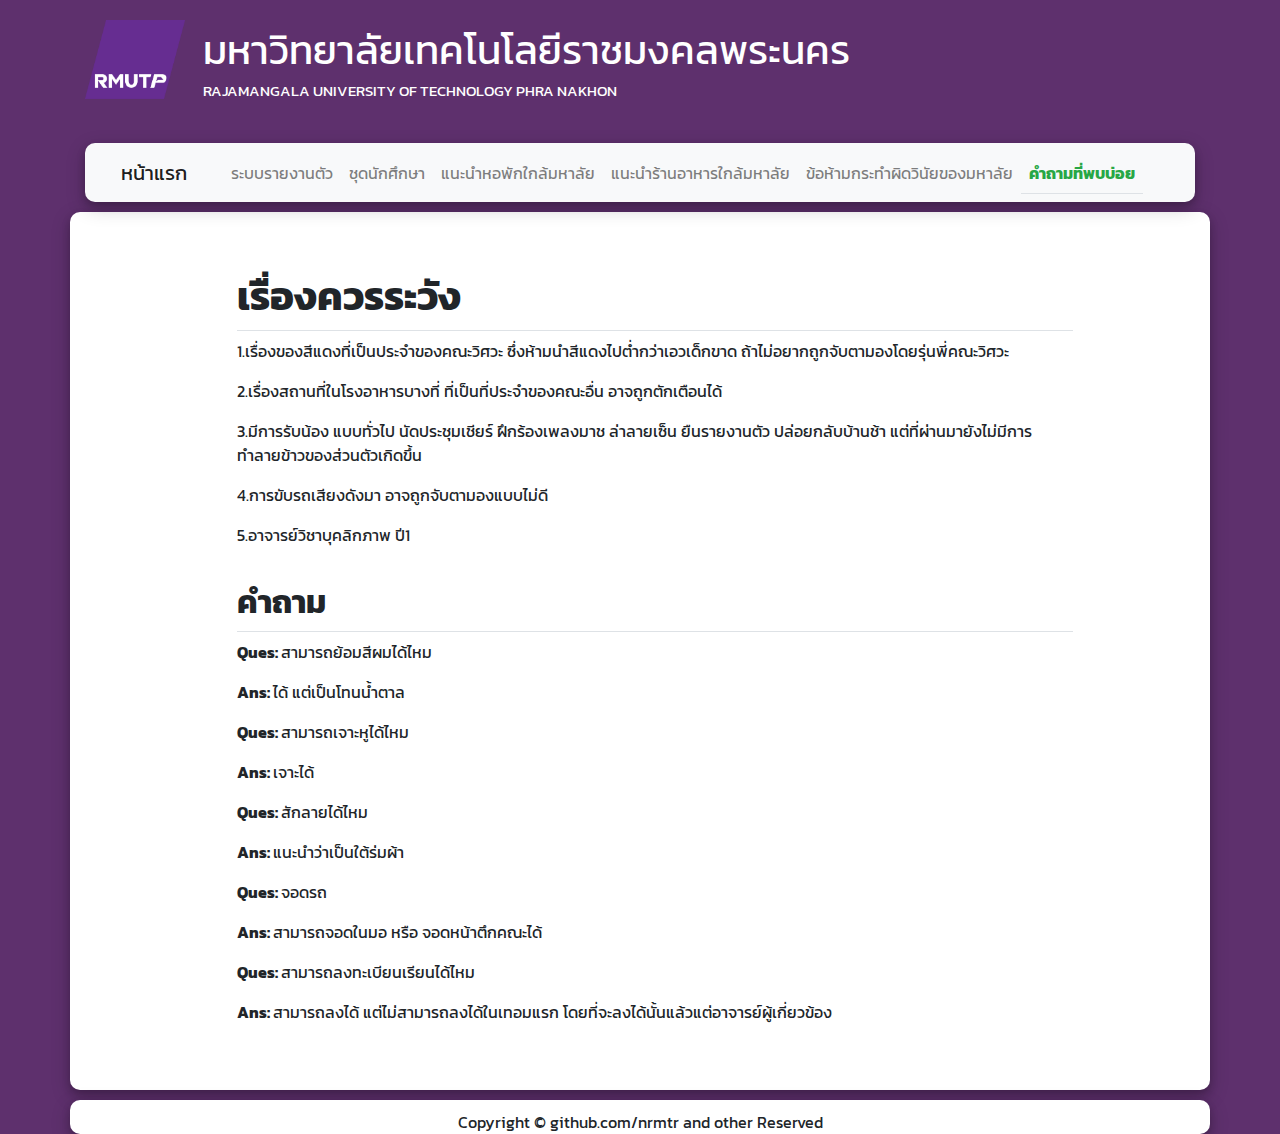
==== fqa.html @ 042b8f0c "first commit" ====
<!DOCTYPE html>
<html lang="en">
<head>
    <meta charset="UTF-8">
    <meta http-equiv="X-UA-Compatible" content="IE=edge">
    <meta name="viewport" content="width=device-width, initial-scale=1.0, shrink-to-fit=no">
    <title>มหาวิทยาลัยเทคโนโลยีราชมงคลพระนคร</title>
    <!--Bootstrap CDN-->
    <link rel="stylesheet" href="https://maxcdn.bootstrapcdn.com/bootstrap/4.0.0/css/bootstrap.min.css" integrity="sha384-Gn5384xqQ1aoWXA+058RXPxPg6fy4IWvTNh0E263XmFcJlSAwiGgFAW/dAiS6JXm" crossorigin="anonymous">
    <!--CSS Style-->
    <link rel="stylesheet" href="css/style.css">
    <!--Google Font-->
    <link rel="preconnect" href="https://fonts.googleapis.com">
    <link rel="preconnect" href="https://fonts.gstatic.com" crossorigin>
    <link href="https://fonts.googleapis.com/css2?family=Kanit&display=swap" rel="stylesheet">
    <!--Fontawesome-->
    <link rel="stylesheet" href="https://pro.fontawesome.com/releases/v5.10.0/css/all.css" integrity="sha384-AYmEC3Yw5cVb3ZcuHtOA93w35dYTsvhLPVnYs9eStHfGJvOvKxVfELGroGkvsg+p" crossorigin="anonymous"/>
</head>
<body>
    <!--Header-->
    <head>
        <div class="container">
            <div class="row alin-items-center">
                <div class="col-sm-9">
                    <div class="box-logo">
                        <a href="index.html">
                            <span class="logo-img">
                                <img src="img/logo/logo-2.png" alt="" style="width: 100px; padding-top: 20px;">
                            </span>
                            <span class="logo-text">
                                <span class="logo-text-th">มหาวิทยาลัยเทคโนโลยีราชมงคลพระนคร</span>
                                <span class="logo-text-en">RAJAMANGALA UNIVERSITY OF TECHNOLOGY PHRA NAKHON</span>
                            </span>
                        </a>
                    </div>                    
                </div>
                <div class="col-sm-3" style="float: right; padding-top: 20px;">
                    <div class="top-social">
                        <div class="list-line">
                            <ul class="list-inline alin-items-center">
                                <li><a href="https://www.facebook.com/RmutpFB"><i class="fab fa-facebook fa-2x"></i></a></li>
                                <li><a href="https://www.instagram.com/rmutpig/"><i class="fab fa-instagram fa-2x"></i></a></li>
                                <li><a href="https://twitter.com/rmutp_twit"><i class="fab fa-twitter fa-2x"></i></a></li>
                            </ul>
                        </div>
                    </div>
                </div>                  
            </div>
               
        </div>
    </head>

    <!--Main content-->
    <main>
      <!--Navbar-->
        <div class="container" id="navbar-box">
            <nav class="navbar navbar-expand-lg navbar-light bg-light alin-items-center" id="navbar">
                <a class="navbar-brand" href="index.html" style="padding-left: 20px;">หน้าแรก</a>
                <button class="navbar-toggler" type="button" data-toggle="collapse" data-target="#navbarNavAltMarkup" aria-controls="navbarNavAltMarkup" aria-expanded="false" aria-label="Toggle navigation">
                  <span class="navbar-toggler-icon"></span>
                </button>
                <div class="collapse navbar-collapse" id="navbarNavAltMarkup">
                  <div class="navbar-nav alin-items-center" style="padding-left: 20px;">
                    <a class="nav-item nav-link " href="reporting-system.html">ระบบรายงานตัว <span class="sr-only">(current)</span></a>
                    <a class="nav-item nav-link " href="student-uniform.html">ชุดนักศึกษา</a>
                    <a class="nav-item nav-link " href="recommand-dormitories-univ.html">แนะนำหอพักใกล้มหาลัย</a>
                    <a class="nav-item nav-link " href="recommand-resturants-univ.html">แนะนำร้านอาหารใกล้มหาลัย</a>
                    <a class="nav-item nav-link " href="univ-practice.html">ข้อห้ามกระทำผิดวินัยของมหาลัย</a>
                    <a class="nav-item nav-link active text-success font-weight-bold border-bottom" href="fqa.html">คำถามที่พบบ่อย</a>
                  </div>
                </div>
              </nav>
        </div>

        <!--Content-->
        <div class="container" id="content">
            <div class="row">
                <div class="col-md-12 content-center" id="content-info-fpa">
                    <div class="container d-flex justify-content-center" >
                        <div class="col-md-10">
                                <h1 class="font-weight-bold border-bottom" style="padding-bottom: 10px;">เรื่องควรระวัง</h1>
                                <p>1.เรื่องของสีแดงที่เป็นประจำของคณะวิศวะ ซึ่งห้ามนำสีแดงไปต่ำกว่าเอวเด็กขาด ถ้าไม่อยากถูกจับตามองโดยรุ่นพี่คณะวิศวะ</p>
                                <p>2.เรื่องสถานที่ในโรงอาหารบางที่ ที่เป็นที่ประจำของคณะอื่น อาจถูกตักเตือนได้</p>
                                <p>3.มีการรับน้อง แบบทั่วไป นัดประชุมเชียร์ ฝึกร้องเพลงมาช ล่าลายเซ็น ยืนรายงานตัว ปล่อยกลับบ้านช้า แต่ที่ผ่านมายังไม่มีการทำลายข้าวของส่วนตัวเกิดขึ้น</p>
                                <p>4.การขับรถเสียงดังมา อาจถูกจับตามองแบบไม่ดี</p>
                                <p style="padding-bottom: 20px;">5.อาจารย์วิชาบุคลิกภาพ ปี1 </p>

                                <h2 class="font-weight-bold border-bottom" style="padding-bottom: 10px;">คำถาม</h2>
                                <p><span class="font-weight-bold">Ques: </span>สามารถย้อมสีผมได้ไหม</p>
                                <p><span class="font-weight-bold">Ans:  </span>ได้ แต่เป็นโทนน้ำตาล</p>
                                <p><span class="font-weight-bold">Ques: </span>สามารถเจาะหูได้ไหม </p>
                                <p><span class="font-weight-bold">Ans:  </span>เจาะได้</p>
                                <p><span class="font-weight-bold">Ques: </span>สักลายได้ไหม</p>
                                <p><span class="font-weight-bold">Ans:  </span>แนะนำว่าเป็นใต้ร่มผ้า</p>
                                <p><span class="font-weight-bold">Ques: </span>จอดรถ</p>
                                <p><span class="font-weight-bold">Ans:  </span>สามารถจอดในมอ หรือ จอดหน้าตึกคณะได้</p>
                                <p><span class="font-weight-bold">Ques: </span>สามารถลงทะเบียนเรียนได้ไหม</p>
                                <p><span class="font-weight-bold">Ans:  </span>สามารถลงได้ แต่ไม่สามารถลงได้ในเทอมแรก โดยที่จะลงได้นั้นแล้วแต่อาจารย์ผู้เกี่ยวข้อง</p>
 
                        </div>
                    </div>
                </div>
            </div>
        </div>
    </main>

    <!--Footer-->
    <footer>
      <div class="container" id="footer">
        <div class="row justify-content-center">
          <div class="col--sm-4">
            <span>Copyright © github.com/nrmtr and other Reserved</span>
          </div>

        </div>

        </div>
      </div>
    </footer>
    <!--Optional JavaScript-->
    <!--JQuery first, then Poper.js, ten Bootstrap JS-->
    <script src="https://code.jquery.com/jquery-3.2.1.slim.min.js" integrity="sha384-KJ3o2DKtIkvYIK3UENzmM7KCkRr/rE9/Qpg6aAZGJwFDMVNA/GpGFF93hXpG5KkN" crossorigin="anonymous"></script>
    <script src="https://cdnjs.cloudflare.com/ajax/libs/popper.js/1.12.9/umd/popper.min.js" integrity="sha384-ApNbgh9B+Y1QKtv3Rn7W3mgPxhU9K/ScQsAP7hUibX39j7fakFPskvXusvfa0b4Q" crossorigin="anonymous"></script>
    <script src="https://maxcdn.bootstrapcdn.com/bootstrap/4.0.0/js/bootstrap.min.js" integrity="sha384-JZR6Spejh4U02d8jOt6vLEHfe/JQGiRRSQQxSfFWpi1MquVdAyjUar5+76PVCmYl" crossorigin="anonymous"></script>
</body>
</html>
---- css/style.css ----
body {
    font-family: 'Kanit', sans-serif;
    background-color: #5e306d;
    position: relative;
}

.logo-text {
    float: right;
    padding-top: 20px;
    padding-right: 60px;
}

/* Box Logo Text */
.logo-text-th {
    font-size: 40px;
    color: white;

}

.logo-text-en {
    font-size: 15px;
    display: block;
    color: white;
    padding-top: -5px;
}

/* Contact */
.top-social {
    display: flex;
    padding-top: 20px;
    padding-left: 60px;
}

ul.list-line {
    list-style-type: none;
    margin: 0;
    padding: 0;
}

li {
    display: inline;
    margin-right: 10px;
}

/* About navbar */

#navbar-box {
    padding-top: 30px;
    position: sticky;
}

#navbar {
    border-radius: 10px;
    background-color: white;
    box-shadow: 0 4px 8px 0 rgba(0, 0, 0, 0.2), 0 6px 20px 0 rgba(0, 0, 0, 0.19);
    padding-top: 10px;
}

.nav-item:hover {
    box-shadow: 0 0 20px black;
    border-radius: 10px;

}


/* About content any page */
main {
    margin-top: 10px;
}

.container#content {
    background-color: white;
    border-radius: 10px;
    box-shadow: 0 4px 8px 0 rgba(0, 0, 0, 0.2), 0 6px 20px 0 rgba(0, 0, 0, 0.19);
    padding-top: 10px;
    margin-top: 10px;
}

.col-md-12#content-info-1 {
    margin-top: 0;
    margin-left: 0;
    margin-right: 0;
    margin-bottom: 0;
    padding-top: 50px;
    padding-left: 50px;
    padding-right: 20px;
    padding-bottom: 50px;
}



/* Page Uniform student */
#content-uniform {
    padding-top: 60px;
}




/* Page FQA */

.col-md-12#content-info-fpa {
    margin-top: 0;
    margin-left: 0;
    margin-right: 0;
    margin-bottom: 0;
    padding-top: 50px;
    padding-left: 50px;
    padding-right: 20px;
    padding-bottom: 50px;
}

/* Page reporting */

#content-info-reporting-system {
    padding-top: 50px;
}

/* Page dormitories */

#content-info-gradsara {
    padding-top: 50px;
}

#content-info-laddawan {
    padding-top: 50px;
}

#content-info-the-north {
    padding-top: 50px;
}

#content-info-bann-sin-suk {
    padding-top: 50px;
}

#content-info-the-paj-sa-wang {
    padding-top: 50px;
}

#content-info-tean-mansion {
    padding-top: 50px;
}

#content-info-matulodtown {
    padding-top: 50px;
}

#content-info-nitibukkul {
    padding-top: 50px;
}

#content-info-rama-5-place {
    padding-top: 50px;
}

#content-info-sombul-pinyo {
    padding-top: 50px;
}

#content-info-sy-jaroensuk {
    padding-top: 50px;
    padding-bottom: 100px;
}



/* Page resturrants */
#content-info-restur-bann-sin-suk {
    padding-top: 50px;
}

#content-info-restur-beer-fired-rice-crab {
    padding-top: 50px;
}

#content-info-restur-charm-chicken {
    padding-top: 50px;
}

#content-info-restur-jo-shabu {
    padding-top: 50px;
}

#content-info-restur-kho-kun {
    padding-top: 50px;
}

#content-info-restur-khong-tib {
    padding-top: 50px;
}

#content-info-restur-o-yua {
    padding-top: 50px;
}

#content-info-restur-pa-ja-roen {
    padding-top: 50px;
}

#content-info-restur-rim-suan {
    padding-top: 50px;
}

#content-info-restur-rocket {
    padding-top: 50px;
}

#content-info-restur-rung-kub-pa {
    padding-top: 50px;
}

#content-info-restur-smo-cafe {
    padding-top: 50px;
}

#content-info-restur-studio-70-cafe {
    padding-top: 50px;
}

#content-info-restur-the-north {
    padding-top: 50px;
}

#content-info-restur-rim-suan {
    padding-top: 50px;
}

#content-info-restur-timber-cafe {
    padding-top: 50px;
}

#content-info-restur-waiting-floor {
    padding-top: 50px;
}

#content-info-restur-wa-grill {
    padding-top: 50px;
}

#content-info-restur-zaru-shushi {
    padding-top: 50px;
    padding-bottom: 100px;
}

/* About footer any page */
#footer {
    background-color: white;
    border-radius: 10px;
    box-shadow: 0 4px 8px 0 rgba(0, 0, 0, 0.2), 0 6px 20px 0 rgba(0, 0, 0, 0.19);
    padding-top: 10px;
    margin-top: 10px;
}
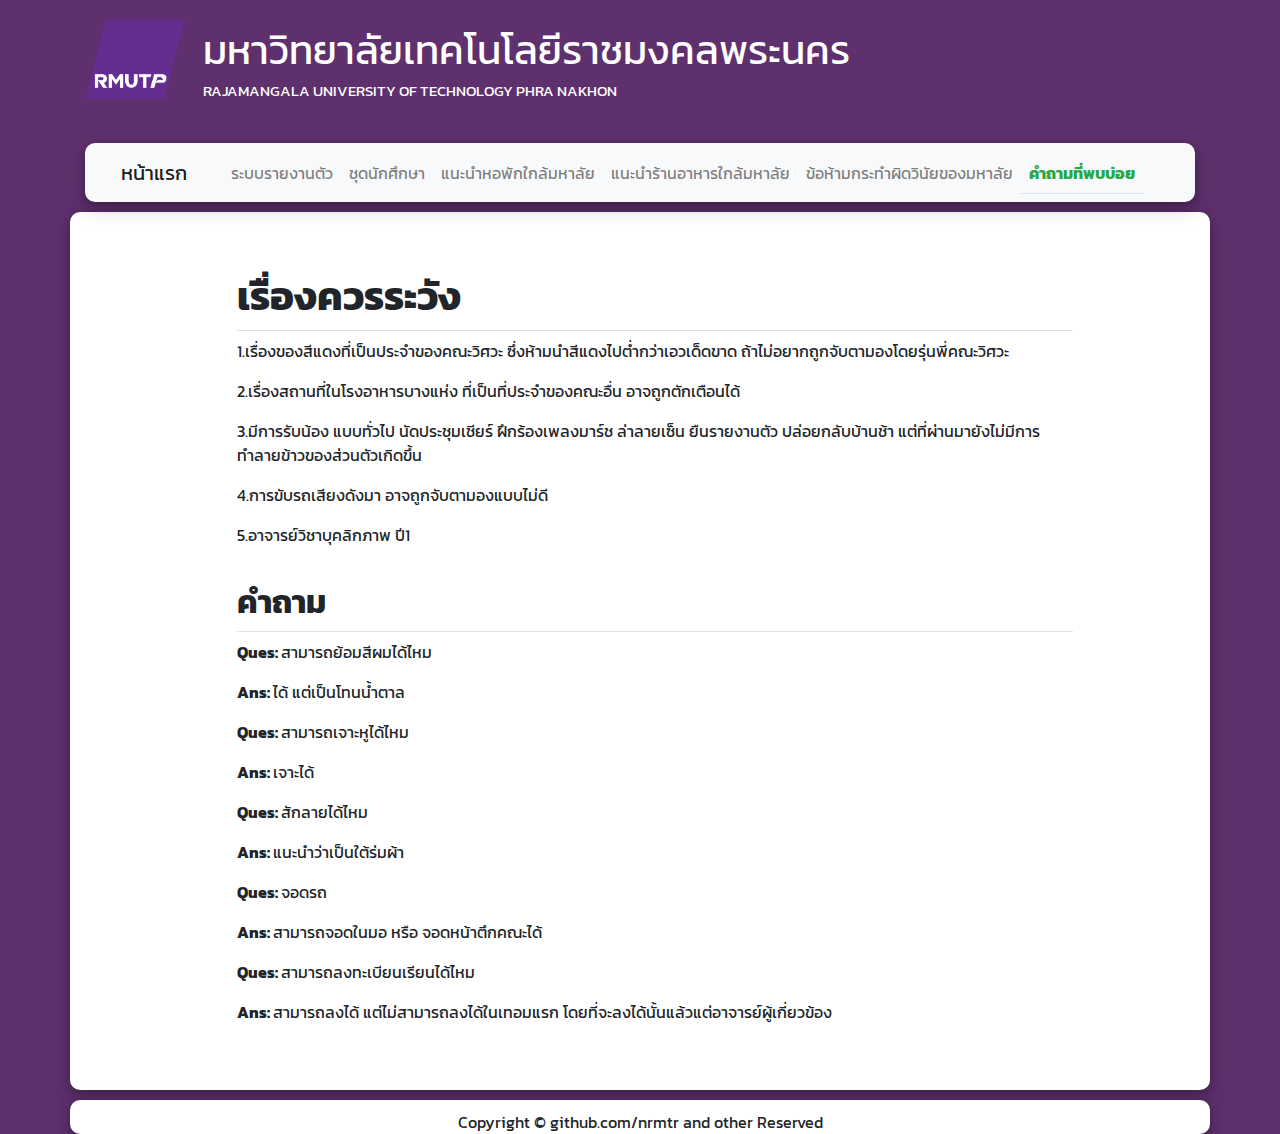
==== commit 3598b53f: "fixed text add favicon" ====
--- a/fqa.html
+++ b/fqa.html
@@ -15,6 +15,8 @@
     <link href="https://fonts.googleapis.com/css2?family=Kanit&display=swap" rel="stylesheet">
     <!--Fontawesome-->
     <link rel="stylesheet" href="https://pro.fontawesome.com/releases/v5.10.0/css/all.css" integrity="sha384-AYmEC3Yw5cVb3ZcuHtOA93w35dYTsvhLPVnYs9eStHfGJvOvKxVfELGroGkvsg+p" crossorigin="anonymous"/>
+    <!-- icon in tab -->
+    <link rel="shortcut icon" type="image/ico" href="img/logo/logo-2.ico">
 </head>
 <body>
     <!--Header-->
@@ -55,18 +57,18 @@
       <!--Navbar-->
         <div class="container" id="navbar-box">
             <nav class="navbar navbar-expand-lg navbar-light bg-light alin-items-center" id="navbar">
-                <a class="navbar-brand" href="index.html" style="padding-left: 20px;">หน้าแรก</a>
+                <a class="navbar-brand text-center" href="index.html" style="padding-left: 20px;">หน้าแรก</a>
                 <button class="navbar-toggler" type="button" data-toggle="collapse" data-target="#navbarNavAltMarkup" aria-controls="navbarNavAltMarkup" aria-expanded="false" aria-label="Toggle navigation">
                   <span class="navbar-toggler-icon"></span>
                 </button>
                 <div class="collapse navbar-collapse" id="navbarNavAltMarkup">
                   <div class="navbar-nav alin-items-center" style="padding-left: 20px;">
-                    <a class="nav-item nav-link " href="reporting-system.html">ระบบรายงานตัว <span class="sr-only">(current)</span></a>
-                    <a class="nav-item nav-link " href="student-uniform.html">ชุดนักศึกษา</a>
-                    <a class="nav-item nav-link " href="recommand-dormitories-univ.html">แนะนำหอพักใกล้มหาลัย</a>
-                    <a class="nav-item nav-link " href="recommand-resturants-univ.html">แนะนำร้านอาหารใกล้มหาลัย</a>
-                    <a class="nav-item nav-link " href="univ-practice.html">ข้อห้ามกระทำผิดวินัยของมหาลัย</a>
-                    <a class="nav-item nav-link active text-success font-weight-bold border-bottom" href="fqa.html">คำถามที่พบบ่อย</a>
+                    <a class="nav-item nav-link text-center" href="reporting-system.html">ระบบรายงานตัว <span class="sr-only">(current)</span></a>
+                    <a class="nav-item nav-link text-center" href="student-uniform.html">ชุดนักศึกษา</a>
+                    <a class="nav-item nav-link text-center" href="recommand-dormitories-univ.html">แนะนำหอพักใกล้มหาลัย</a>
+                    <a class="nav-item nav-link text-center" href="recommand-resturants-univ.html">แนะนำร้านอาหารใกล้มหาลัย</a>
+                    <a class="nav-item nav-link text-center" href="univ-practice.html">ข้อห้ามกระทำผิดวินัยของมหาลัย</a>
+                    <a class="nav-item nav-link active text-success font-weight-bold border-bottom text-center" href="fqa.html">คำถามที่พบบ่อย</a>
                   </div>
                 </div>
               </nav>
@@ -79,9 +81,9 @@
                     <div class="container d-flex justify-content-center" >
                         <div class="col-md-10">
                                 <h1 class="font-weight-bold border-bottom" style="padding-bottom: 10px;">เรื่องควรระวัง</h1>
-                                <p>1.เรื่องของสีแดงที่เป็นประจำของคณะวิศวะ ซึ่งห้ามนำสีแดงไปต่ำกว่าเอวเด็กขาด ถ้าไม่อยากถูกจับตามองโดยรุ่นพี่คณะวิศวะ</p>
-                                <p>2.เรื่องสถานที่ในโรงอาหารบางที่ ที่เป็นที่ประจำของคณะอื่น อาจถูกตักเตือนได้</p>
-                                <p>3.มีการรับน้อง แบบทั่วไป นัดประชุมเชียร์ ฝึกร้องเพลงมาช ล่าลายเซ็น ยืนรายงานตัว ปล่อยกลับบ้านช้า แต่ที่ผ่านมายังไม่มีการทำลายข้าวของส่วนตัวเกิดขึ้น</p>
+                                <p>1.เรื่องของสีแดงที่เป็นประจำของคณะวิศวะ ซึ่งห้ามนำสีแดงไปต่ำกว่าเอวเด็ดขาด ถ้าไม่อยากถูกจับตามองโดยรุ่นพี่คณะวิศวะ</p>
+                                <p>2.เรื่องสถานที่ในโรงอาหารบางแห่ง ที่เป็นที่ประจำของคณะอื่น อาจถูกตักเตือนได้</p>
+                                <p>3.มีการรับน้อง แบบทั่วไป นัดประชุมเชียร์ ฝึกร้องเพลงมาร์ช ล่าลายเซ็น ยืนรายงานตัว ปล่อยกลับบ้านช้า แต่ที่ผ่านมายังไม่มีการทำลายข้าวของส่วนตัวเกิดขึ้น</p>
                                 <p>4.การขับรถเสียงดังมา อาจถูกจับตามองแบบไม่ดี</p>
                                 <p style="padding-bottom: 20px;">5.อาจารย์วิชาบุคลิกภาพ ปี1 </p>
 
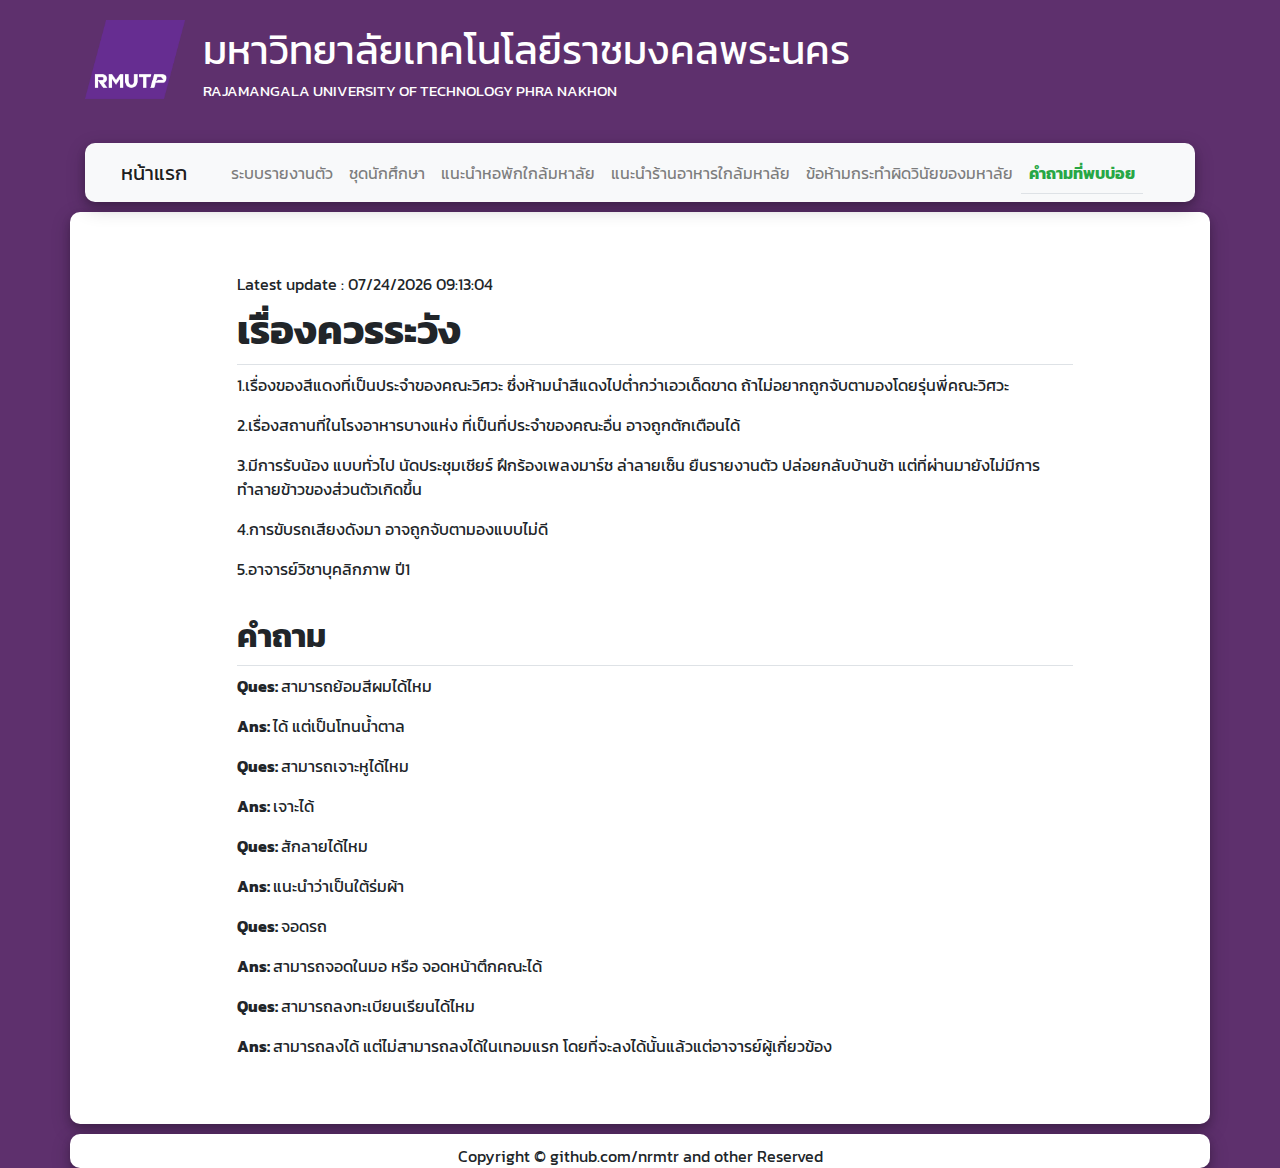
==== commit 037769d4: "add last update" ====
--- a/fqa.html
+++ b/fqa.html
@@ -80,7 +80,17 @@
                 <div class="col-md-12 content-center" id="content-info-fpa">
                     <div class="container d-flex justify-content-center" >
                         <div class="col-md-10">
-                                <h1 class="font-weight-bold border-bottom" style="padding-bottom: 10px;">เรื่องควรระวัง</h1>
+                            <script>
+                                document.write("Latest update :")
+                            </script>
+                            <span id="myTime"></span>
+                            <script>
+                                    
+                                var x = document.lastModified;
+                                document.getElementById("myTime").innerHTML = x;
+                                
+                            </script>
+                                <h1 class="font-weight-bold border-bottom" style="padding-bottom: 10px; padding-top: 10px;">เรื่องควรระวัง</h1>
                                 <p>1.เรื่องของสีแดงที่เป็นประจำของคณะวิศวะ ซึ่งห้ามนำสีแดงไปต่ำกว่าเอวเด็ดขาด ถ้าไม่อยากถูกจับตามองโดยรุ่นพี่คณะวิศวะ</p>
                                 <p>2.เรื่องสถานที่ในโรงอาหารบางแห่ง ที่เป็นที่ประจำของคณะอื่น อาจถูกตักเตือนได้</p>
                                 <p>3.มีการรับน้อง แบบทั่วไป นัดประชุมเชียร์ ฝึกร้องเพลงมาร์ช ล่าลายเซ็น ยืนรายงานตัว ปล่อยกลับบ้านช้า แต่ที่ผ่านมายังไม่มีการทำลายข้าวของส่วนตัวเกิดขึ้น</p>
